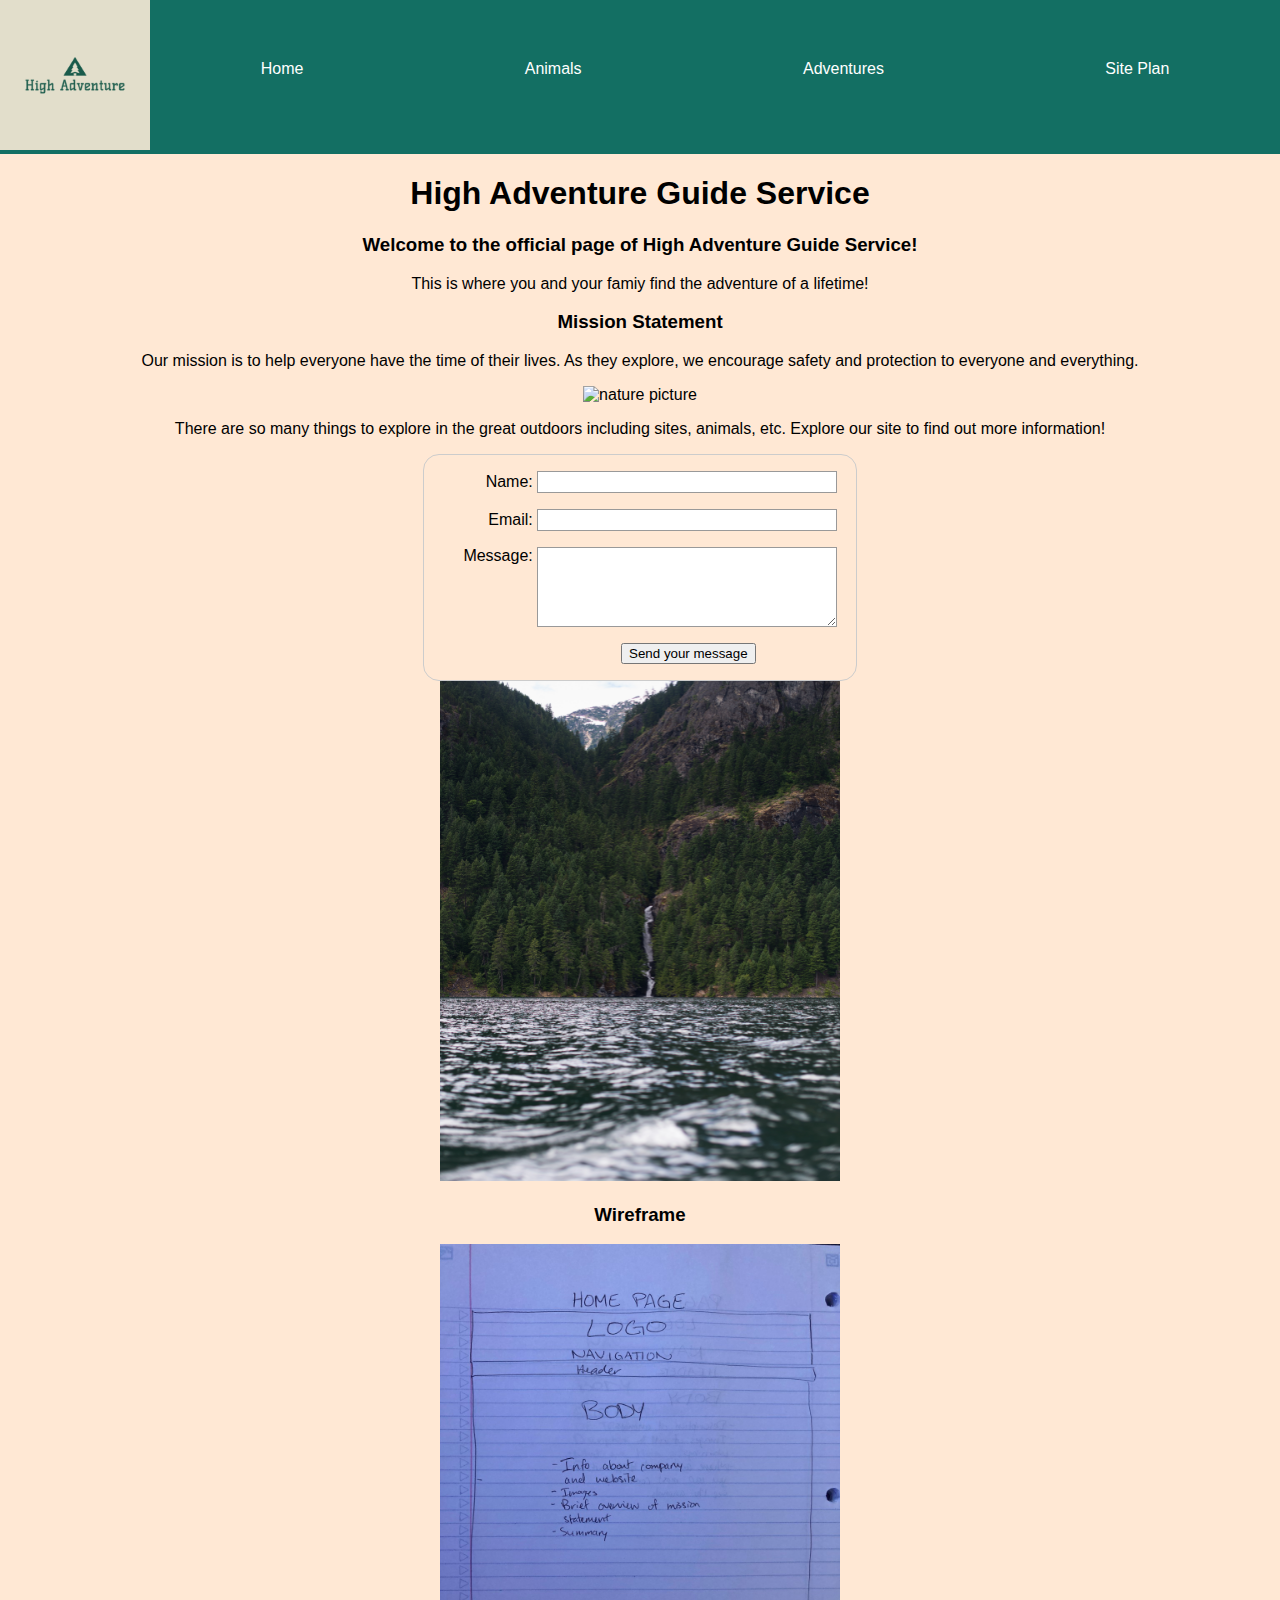
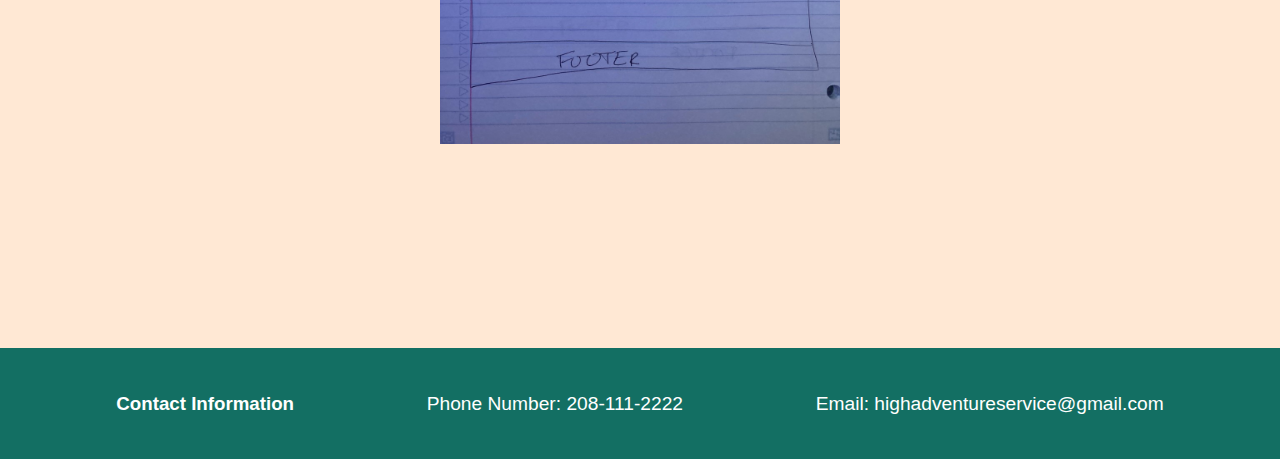
==== index.html @ f592d572 "complete" ====
<!DOCTYPE html>
<html lang="en">
<head>
    <meta charset="UTF-8">
    <meta http-equiv="X-UA-Compatible" content="IE=edge">
    <meta name="viewport" content="width=device-width, initial-scale=1.0">
    <link rel="stylesheet" href="styles/styles.css">
    <title>High Adventures | Home Page</title>
    <style>
        form {
  margin: 0 auto;
  width: 400px;
  padding: 1em;
  border: 1px solid #ccc;
  border-radius: 1em;
}
ul {
  list-style: none;
  padding: 0;
  margin: 0;
}
form li + li {
  margin-top: 1em;
}
label {
  display: inline-block;
  width: 90px;
  text-align: right;
}
input,
textarea {
  font: 1em sans-serif;
  width: 300px;
  box-sizing: border-box;
  border: 1px solid #999;
}
input:focus,
textarea:focus {
  border-color: #000;
}
textarea {
  vertical-align: top;
  height: 5em;
}
.button {
  padding-left: 90px; 
}
button {
  margin-left: 0.5em;
}
    </style>
</head>
<body>
    <div id="content">
        <header>
            <a id="logo_link" href="home.html">
                <img class="logo" src="styles/images/logo.png" alt="Dry Oar Logo">
            </a>
            <nav>
                <a href="home.html">Home</a>
                <a href="animals.html">Animals</a>
                <a href="adventures.html">Adventures</a>
                <a href="site-plan.html">Site Plan</a>
            </nav>
        </header>
    <main>
        <h1>High Adventure Guide Service</h1>
        <h3>Welcome to the official page of High Adventure Guide Service!</h3>
        <p>This is where you and your famiy find the adventure of a lifetime!</p>
        <h3>Mission Statement</h3>
        <p>Our mission is to help everyone have the time of their lives. As they explore, we encourage safety and protection to everyone and everything.</p>
        <img src="styles/images/nature.jpg" alt="nature picture" width="400px" height="500px">
        <p>There are so many things to explore in the great outdoors including sites, animals, etc. Explore our site to find out more information!</p>
        
        <form action="/my-handling-form-page" method="post">
            <ul>
              <li>
                <label for="name">Name:</label>
                <input type="text" id="name" name="user_name" />
              </li>
              <li>
                <label for="mail">Email:</label>
                <input type="email" id="mail" name="user_email" />
              </li>
              <li>
                <label for="msg">Message:</label>
                <textarea id="msg" name="user_message"></textarea>
              </li>
              <li class="button">
                <button type="submit">Send your message</button>
              </li>
            </ul>
          </form>

        <img src="styles/images/waterfall.jpg" alt="waterfall picture" width="400px" height="500px">
        <h3>Wireframe</h3>
        <img class="wireframe" src="styles/images/homepagewireframe.jpg" alt="Home Page Wireframe" />
    </main>
    <footer>
        <h3>Contact Information</h3>
        <p>Phone Number: 208-111-2222</p>
        <p>Email: highadventureservice@gmail.com</p>
    </footer>
    <script>
        const feedbackElement = document.getElementById('feedback');
        const formElement = document.forms[0];
        formElement.addEventListener('submit', function(e) {
            e.preventDefault();
            feedbackElement.innerHTML = 'Hello '+ formElement.user_name.value +'! Thank you for your message. We will get back with you as soon as possible!';
            feedbackElement.style.display = "block";
            document.body.classList.toggle('moveDown');
        });
    </script>
    </div>
</body>
</html>
---- styles/styles.css ----
#content {
    max-width: 1600px;
    margin: 0 auto;
}
nav {
    display: flex;
    justify-content: space-around;
}
nav a {
    text-align: center;
    color: white;
    text-decoration: none;
    padding: 60px;
}
nav a:hover {
    background-color: #E4DFDA;
    color: black;
}
.button-box {
    text-align: center;
}
main {
    text-align: center;
}
body {
    background-color: #FFE8D4;
    color: white;
    font-family: Arial, Helvetica, sans-serif;
    margin: 0;
    padding: 0;
}
header {
    background-color: #136F63;
    color: black;
    display: grid;
    grid-template-columns: 150px auto;
}
main {
    color: black;
}
.wireframe {
    width: 400px;
    height: 500px;
    align-items: center;
}
.home-grid {
    display: grid;
    grid-template-columns: repeat(10, 1fr);
    color: black;
}
.bear-card {
    margin: 200px 0;
    grid-column: 2/4;
    grid-row: 2/3;
}
.elk-card {
    margin: 200px 0;
    grid-column: 5/7;
    grid-row: 2/3;
}
.ram-card {
    margin: 200px 0;
    grid-column: 8/10;
    grid-row: 2/3;
}
.zipline-card {
    margin: 200px 0;
    grid-column: 2/4;
    grid-row: 2/3;
}
.hike-card {
    margin: 200px 0;
    grid-column: 5/7;
    grid-row: 2/3;
}
.rafting-card {
    margin: 200px 0;
    grid-column: 8/10;
    grid-row: 2/3;
}
.card-img {
    border: 10px solid #000000;
    transition: transform .5s;
    box-shadow: 5px 5px 10px #6f7364;
}
.card-img:hover {
    opacity: .6;
    transform: scale(1.1);
}
.card-img {
    width: 100%;
}
footer {
    background-color: #136F63;
    color: white;
    padding: 25px 50px;
    margin-top: 200px;
    display: flex;
    justify-content: space-around;
    align-items: center;
}
footer p {
    font-size: 1.2em;
}
footer p a:hover {
    text-decoration: underline;
}
footer .social img {
    padding-top: 15px;
} 
.logo {
    width: 150px;
}
.home-title {
    font-family: 'Rock Salt', 'Bradley Hand', sans-serif;
    font-size: 2em;
    margin-top: 10px;
}
#logo-link {
    padding-top: 5px;
    padding-top: 5px;
    justify-self: center;
    align-self: center;
}
#feedback {
    color: black;
    background-color: antiquewhite;
    position: absolute;
    top: 0;
    left: 0;
    right: 0;
    padding: .5em;
    display: none;      
}
@media screen and (max-width: 900px) {
    #hero, .home-grid {
        display: block;
        height: auto;
    }
    nav, footer {
        flex-direction: column;
    }
    nav a {
        display: block;
        padding: 15px;
    }
    #hero {
        margin-top: 0;
    }
    #hero-msg {
        margin-top: 0;
    }
    #hero-msg h4 {
        display: none;
    }
    .home-title {
        font-size: 25px;
        color: #6f7364;
    }
    .rivers-card, .camping-card, .rapids-card { 
        margin: 50px auto;
        width: 60%;
    }
    #background {
        display: none;
    }
    .mountains, .msg {
        width: 80%;
        display: block;
        margin: 0 auto;
    }
    footer {
        margin-top: 25px;
    }
}
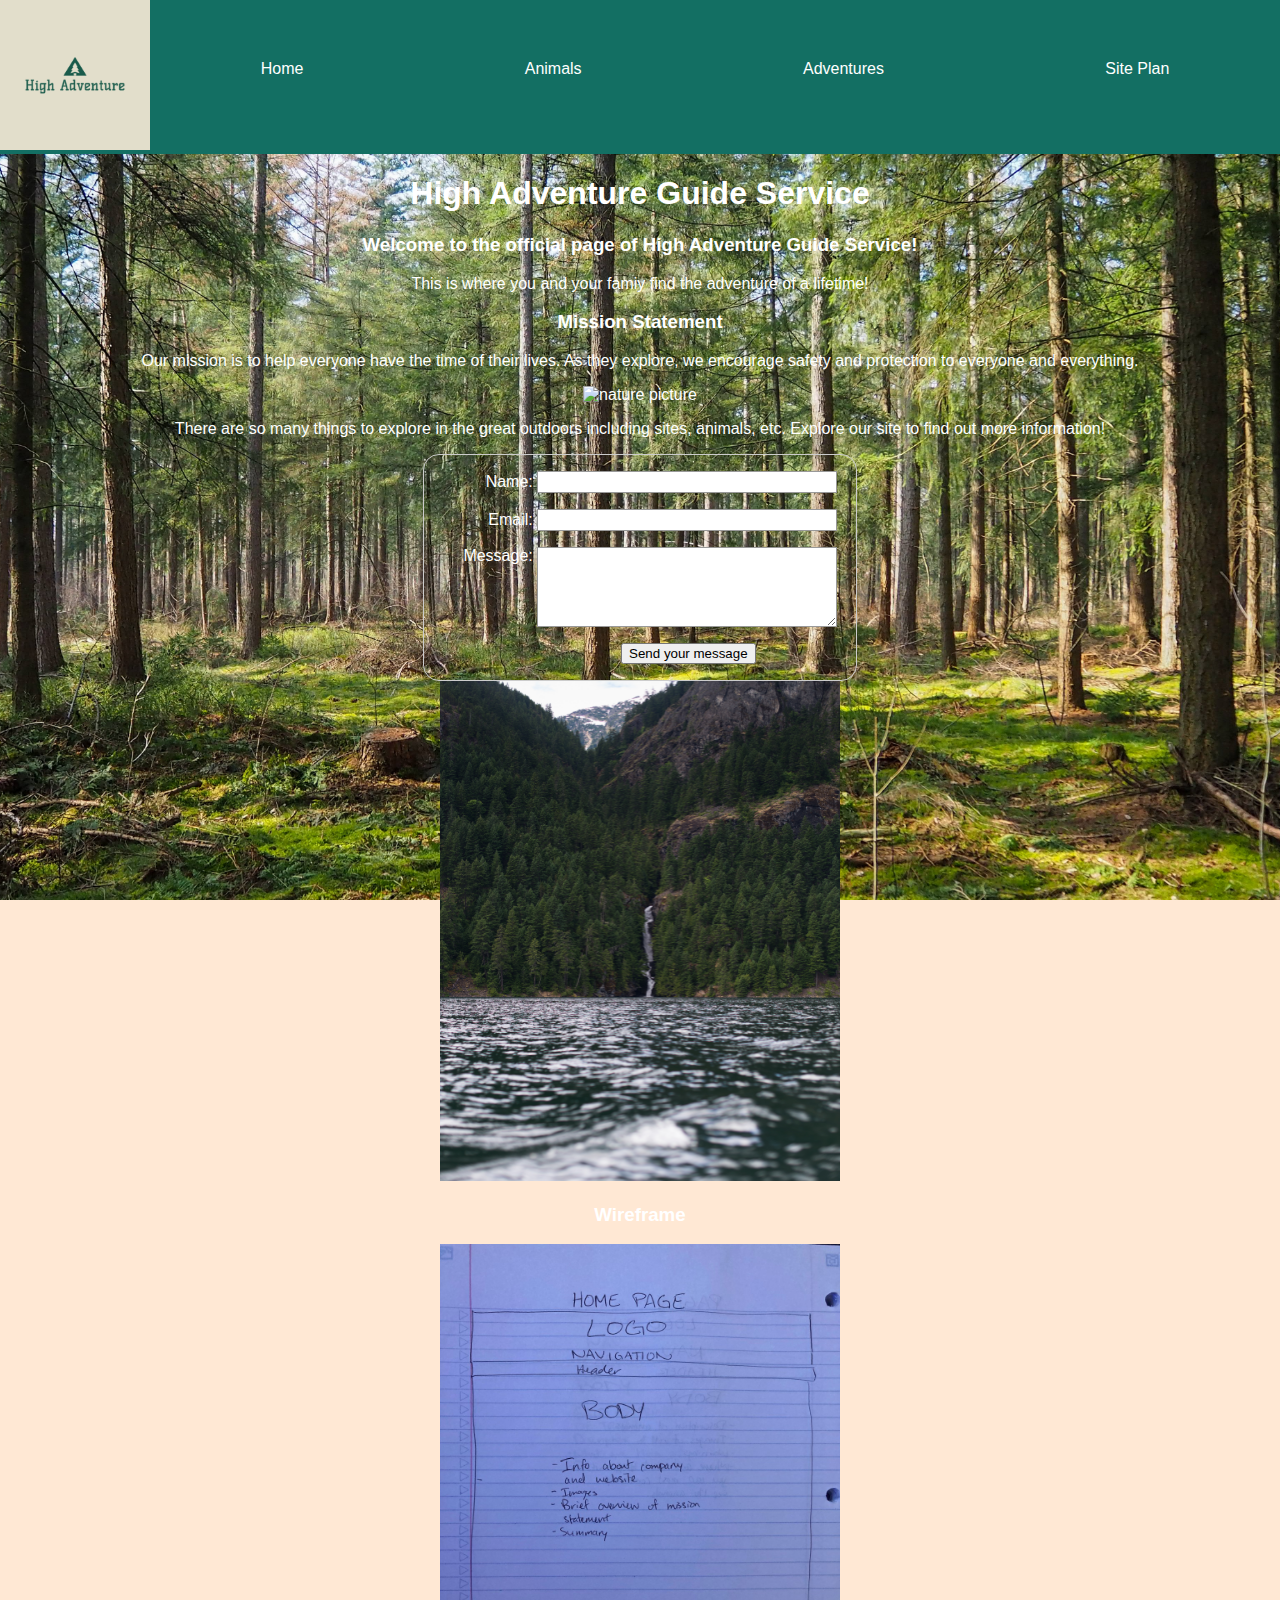
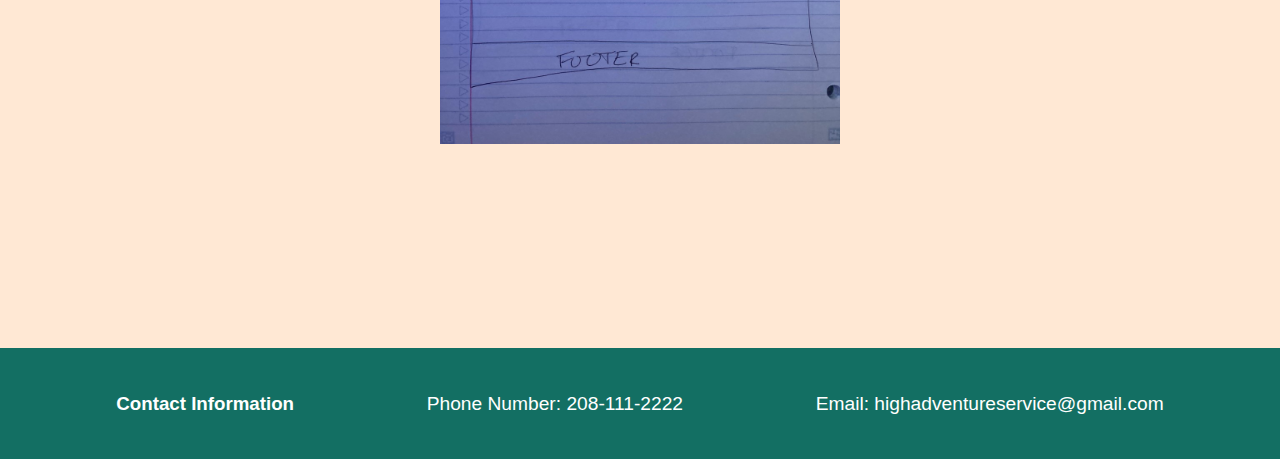
==== commit fe185e64: "homepage done" ====
--- a/index.html
+++ b/index.html
@@ -51,13 +51,14 @@
     </style>
 </head>
 <body>
+  <div class="parallax">
     <div id="content">
         <header>
             <a id="logo_link" href="home.html">
                 <img class="logo" src="styles/images/logo.png" alt="Dry Oar Logo">
             </a>
             <nav>
-                <a href="home.html">Home</a>
+                <a href="index.html">Home</a>
                 <a href="animals.html">Animals</a>
                 <a href="adventures.html">Adventures</a>
                 <a href="site-plan.html">Site Plan</a>
@@ -71,7 +72,6 @@
         <p>Our mission is to help everyone have the time of their lives. As they explore, we encourage safety and protection to everyone and everything.</p>
         <img src="styles/images/nature.jpg" alt="nature picture" width="400px" height="500px">
         <p>There are so many things to explore in the great outdoors including sites, animals, etc. Explore our site to find out more information!</p>
-        
         <form action="/my-handling-form-page" method="post">
             <ul>
               <li>
@@ -112,5 +112,6 @@
         });
     </script>
     </div>
+  </div>
 </body>
 </html>--- a/styles/styles.css
+++ b/styles/styles.css
@@ -36,8 +36,16 @@
     grid-template-columns: 150px auto;
 }
 main {
-    color: black;
+    color: white;
 }
+.parallax {
+    background-image: url("images/forest.jpg");
+    min-height: 500px;
+    background-attachment: fixed;
+    background-position: center;
+    background-repeat: no-repeat;
+    background-size: cover;
+  }
 .wireframe {
     width: 400px;
     height: 500px;
@@ -46,7 +54,7 @@
 .home-grid {
     display: grid;
     grid-template-columns: repeat(10, 1fr);
-    color: black;
+    color: white;
 }
 .bear-card {
     margin: 200px 0;
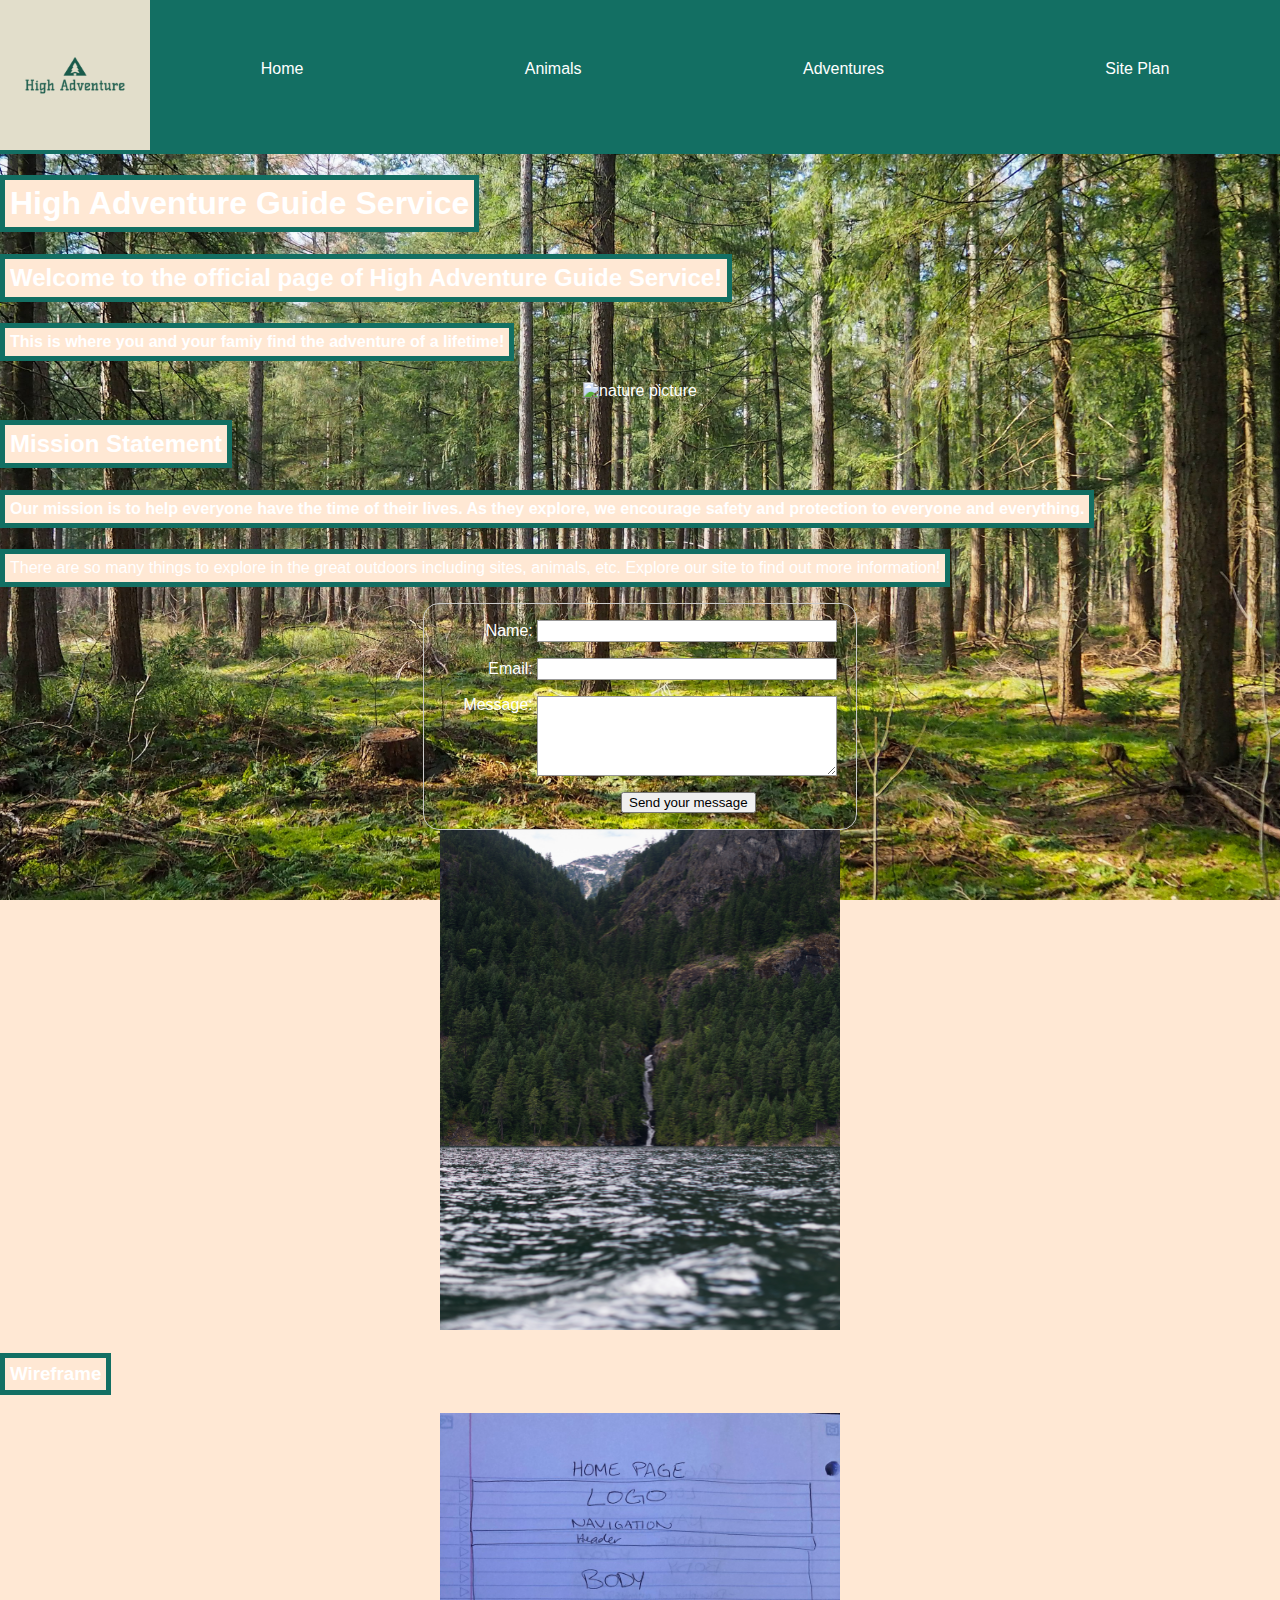
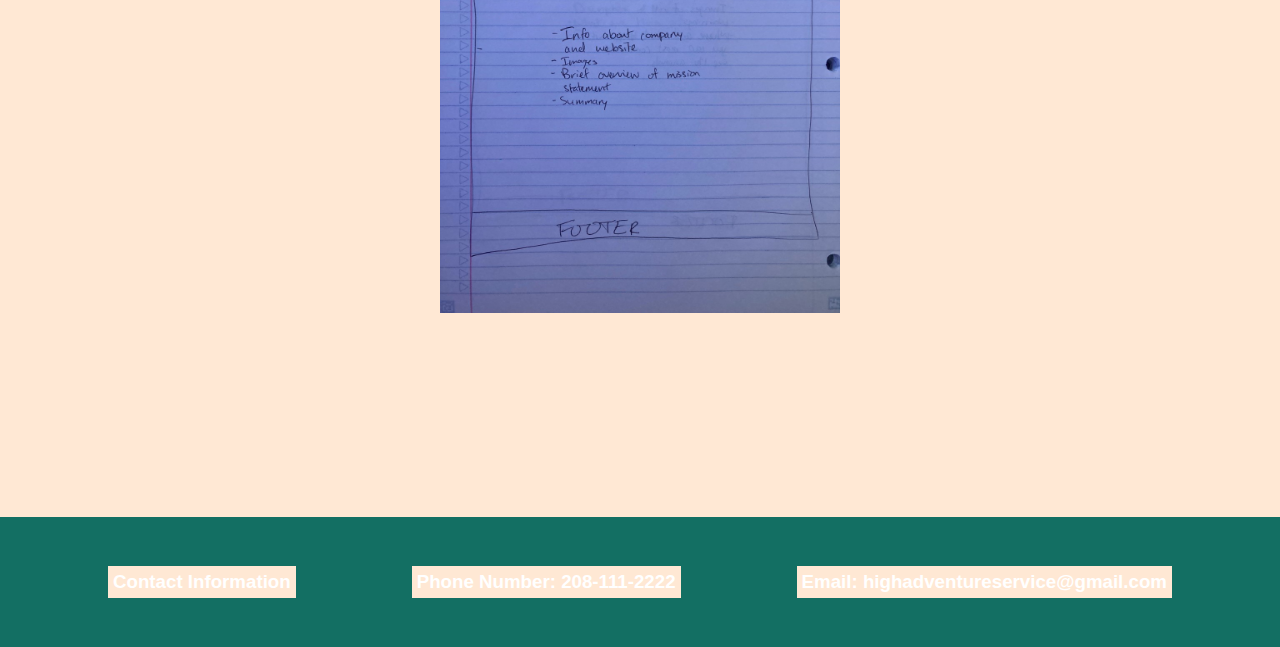
==== commit 7197bf1f: "homepage workout" ====
--- a/index.html
+++ b/index.html
@@ -27,15 +27,13 @@
   width: 90px;
   text-align: right;
 }
-input,
-textarea {
+input, textarea {
   font: 1em sans-serif;
   width: 300px;
   box-sizing: border-box;
   border: 1px solid #999;
 }
-input:focus,
-textarea:focus {
+input:focus, textarea:focus {
   border-color: #000;
 }
 textarea {
@@ -66,11 +64,11 @@
         </header>
     <main>
         <h1>High Adventure Guide Service</h1>
-        <h3>Welcome to the official page of High Adventure Guide Service!</h3>
-        <p>This is where you and your famiy find the adventure of a lifetime!</p>
-        <h3>Mission Statement</h3>
-        <p>Our mission is to help everyone have the time of their lives. As they explore, we encourage safety and protection to everyone and everything.</p>
-        <img src="styles/images/nature.jpg" alt="nature picture" width="400px" height="500px">
+        <h2>Welcome to the official page of High Adventure Guide Service!</h2>
+        <h4>This is where you and your famiy find the adventure of a lifetime!</h4>
+        <img class="mainpics" src="styles/images/nature.jpg" alt="nature picture">
+        <h2>Mission Statement</h2>
+        <h4>Our mission is to help everyone have the time of their lives. As they explore, we encourage safety and protection to everyone and everything.</h4>
         <p>There are so many things to explore in the great outdoors including sites, animals, etc. Explore our site to find out more information!</p>
         <form action="/my-handling-form-page" method="post">
             <ul>
@@ -92,14 +90,14 @@
             </ul>
           </form>
 
-        <img src="styles/images/waterfall.jpg" alt="waterfall picture" width="400px" height="500px">
+        <img class="mainpics" src="styles/images/waterfall.jpg" alt="waterfall picture">
         <h3>Wireframe</h3>
-        <img class="wireframe" src="styles/images/homepagewireframe.jpg" alt="Home Page Wireframe" />
+        <img class="wireframe" src="styles/images/homepagewireframe.jpg" alt="Home Page Wireframe">
     </main>
     <footer>
         <h3>Contact Information</h3>
-        <p>Phone Number: 208-111-2222</p>
-        <p>Email: highadventureservice@gmail.com</p>
+        <h3>Phone Number: 208-111-2222</h3>
+        <h3>Email: highadventureservice@gmail.com</h3>
     </footer>
     <script>
         const feedbackElement = document.getElementById('feedback');
--- a/styles/styles.css
+++ b/styles/styles.css
@@ -38,6 +38,13 @@
 main {
     color: white;
 }
+p, h1, h2, h3, h4 {
+    background-color: #FFE8D4;
+    padding: 5px;
+    border: 5px solid #136F63;
+    width: fit-content;
+    text-align: center;
+}
 .parallax {
     background-image: url("images/forest.jpg");
     min-height: 500px;
@@ -45,7 +52,12 @@
     background-position: center;
     background-repeat: no-repeat;
     background-size: cover;
-  }
+}
+.mainpics {
+    width: 400px;
+    height: 500px;
+    align-items: center;
+}
 .wireframe {
     width: 400px;
     height: 500px;
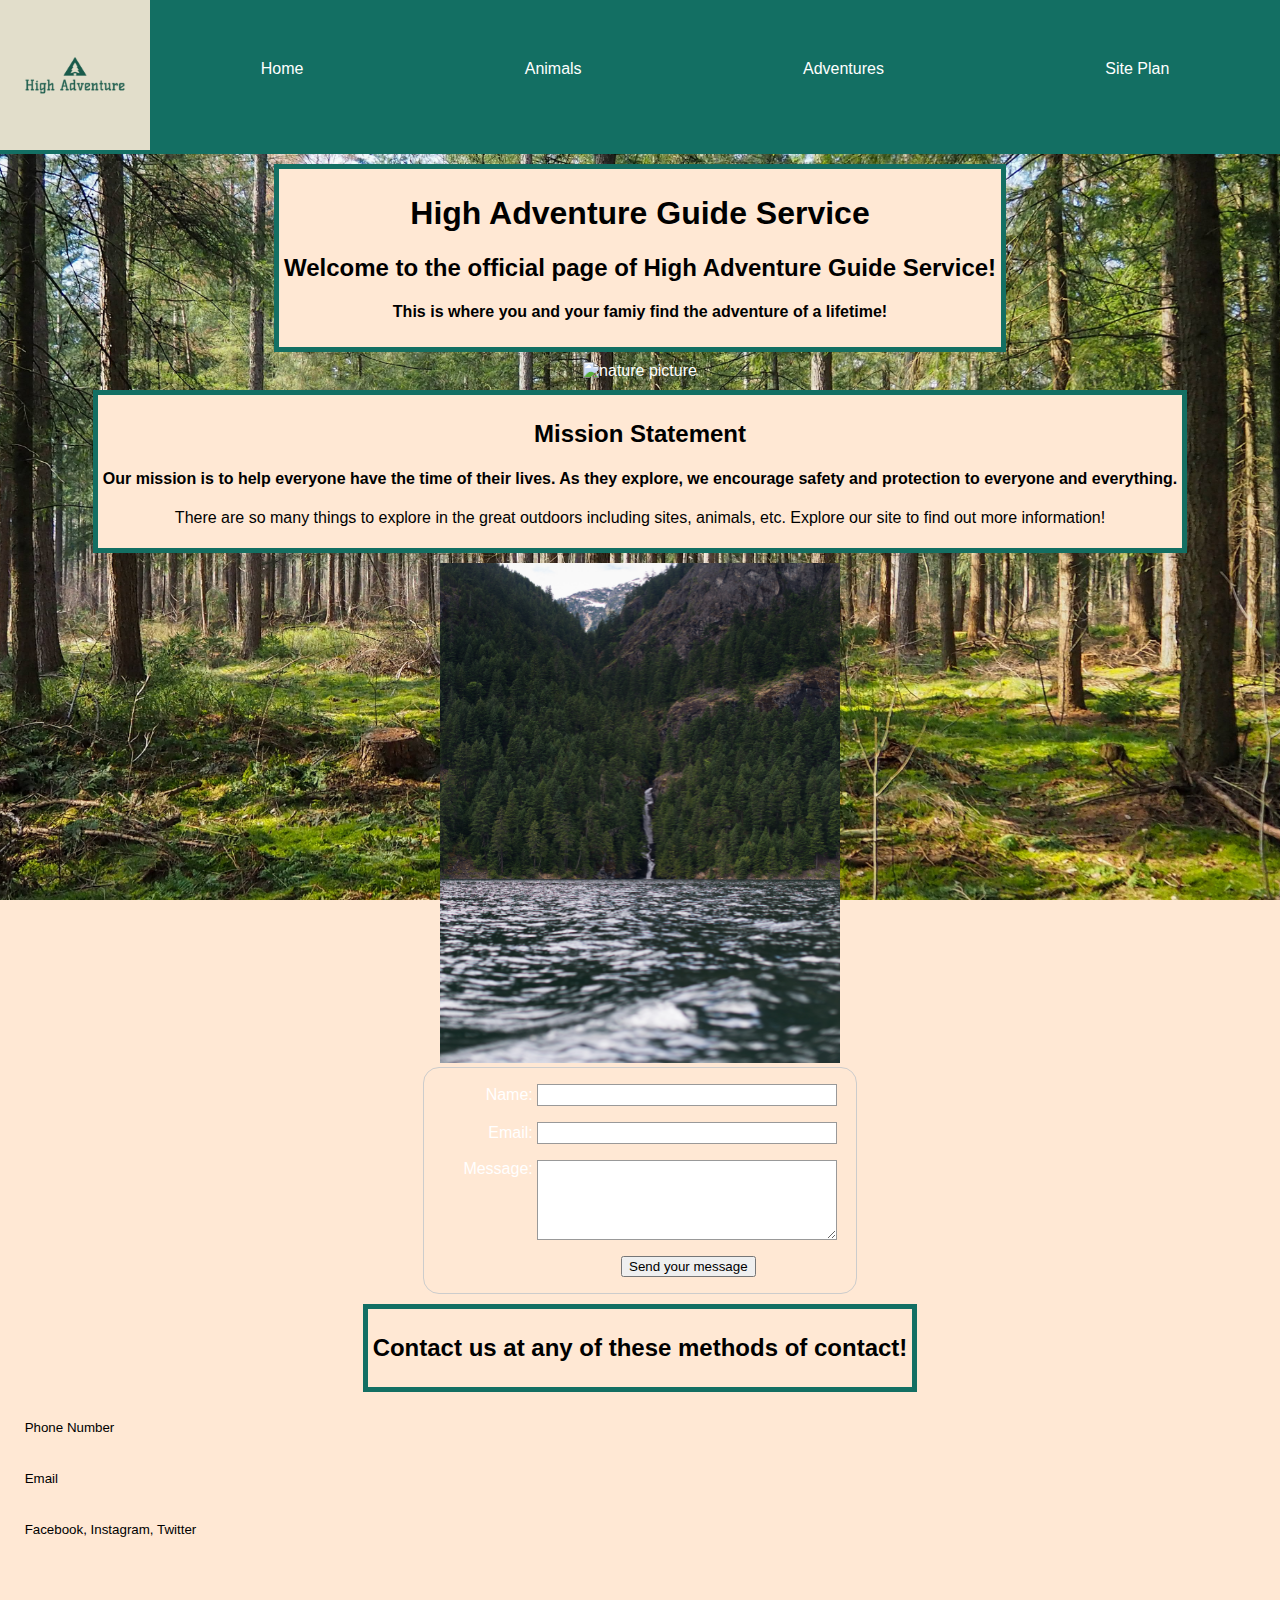
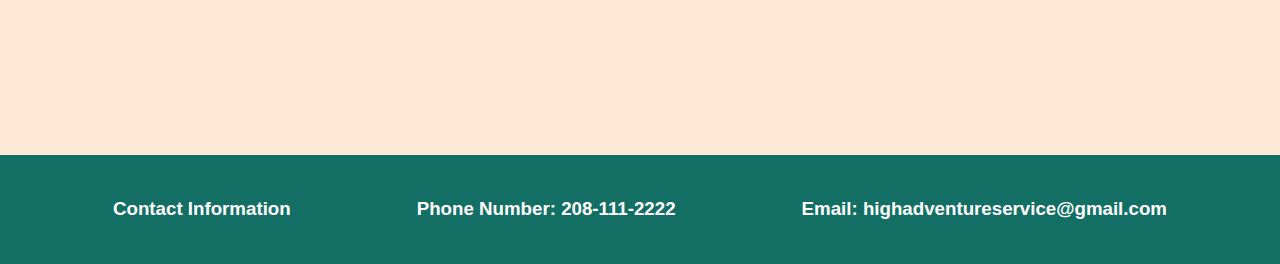
==== commit 572a2bce: "accordian finished" ====
--- a/index.html
+++ b/index.html
@@ -52,7 +52,7 @@
   <div class="parallax">
     <div id="content">
         <header>
-            <a id="logo_link" href="home.html">
+            <a id="logo_link" href="index.html">
                 <img class="logo" src="styles/images/logo.png" alt="Dry Oar Logo">
             </a>
             <nav>
@@ -63,13 +63,18 @@
             </nav>
         </header>
     <main>
+      <div id="textcontent">
         <h1>High Adventure Guide Service</h1>
         <h2>Welcome to the official page of High Adventure Guide Service!</h2>
         <h4>This is where you and your famiy find the adventure of a lifetime!</h4>
+      </div>
         <img class="mainpics" src="styles/images/nature.jpg" alt="nature picture">
+      <div id="textcontent">
         <h2>Mission Statement</h2>
         <h4>Our mission is to help everyone have the time of their lives. As they explore, we encourage safety and protection to everyone and everything.</h4>
         <p>There are so many things to explore in the great outdoors including sites, animals, etc. Explore our site to find out more information!</p>
+      </div>
+        <img class="mainpics" src="styles/images/waterfall.jpg" alt="waterfall picture">
         <form action="/my-handling-form-page" method="post">
             <ul>
               <li>
@@ -89,10 +94,21 @@
               </li>
             </ul>
           </form>
-
-        <img class="mainpics" src="styles/images/waterfall.jpg" alt="waterfall picture">
-        <h3>Wireframe</h3>
-        <img class="wireframe" src="styles/images/homepagewireframe.jpg" alt="Home Page Wireframe">
+          <div id="textcontent">
+            <h2>Contact us at any of these methods of contact!</h2>
+          </div>
+          <button class="accordion">Phone Number</button>
+          <div class="panel">
+            <p>208-111-2222</p>
+          </div>
+          <button class="accordion">Email</button>
+          <div class="panel">
+            <p>highadventureservice@gmail.com</p>
+          </div>
+          <button class="accordion">Facebook, Instagram, Twitter</button>
+          <div class="panel">
+            <p>@highadventureservice</p>
+          </div>
     </main>
     <footer>
         <h3>Contact Information</h3>
@@ -108,6 +124,19 @@
             feedbackElement.style.display = "block";
             document.body.classList.toggle('moveDown');
         });
+        var acc = document.getElementsByClassName("accordion");
+        var i;
+        for (i = 0; i < acc.length; i++) {
+        acc[i].addEventListener("click", function() {
+        this.classList.toggle("active");
+        var panel = this.nextElementSibling;
+        if (panel.style.display === "block") {
+        panel.style.display = "none";
+        } else {
+        panel.style.display = "block";
+        }
+        });
+        }
     </script>
     </div>
   </div>
--- a/styles/styles.css
+++ b/styles/styles.css
@@ -16,6 +16,12 @@
     background-color: #E4DFDA;
     color: black;
 }
+header {
+    background-color: #136F63;
+    color: black;
+    display: grid;
+    grid-template-columns: 150px auto;
+}
 .button-box {
     text-align: center;
 }
@@ -29,21 +35,14 @@
     margin: 0;
     padding: 0;
 }
-header {
-    background-color: #136F63;
-    color: black;
-    display: grid;
-    grid-template-columns: 150px auto;
-}
-main {
-    color: white;
-}
-p, h1, h2, h3, h4 {
+#textcontent {
+    color: black;
     background-color: #FFE8D4;
     padding: 5px;
     border: 5px solid #136F63;
     width: fit-content;
     text-align: center;
+    margin: 10px auto;
 }
 .parallax {
     background-image: url("images/forest.jpg");
@@ -110,6 +109,27 @@
 .card-img {
     width: 100%;
 }
+.accordion {
+    background-color: #FFE8D4;
+    color: black;
+    cursor: pointer;
+    padding: 18px;
+    width: 100%;
+    text-align: left;
+    border: none;
+    outline: none;
+    transition: 0.4s;
+}
+.active, .accordion:hover {
+    background-color: #ccc;
+}
+.panel {
+    padding: 0 18px;
+    background-color: white;
+    color: black;
+    display: none;
+    overflow: hidden;
+}
 footer {
     background-color: #136F63;
     color: white;
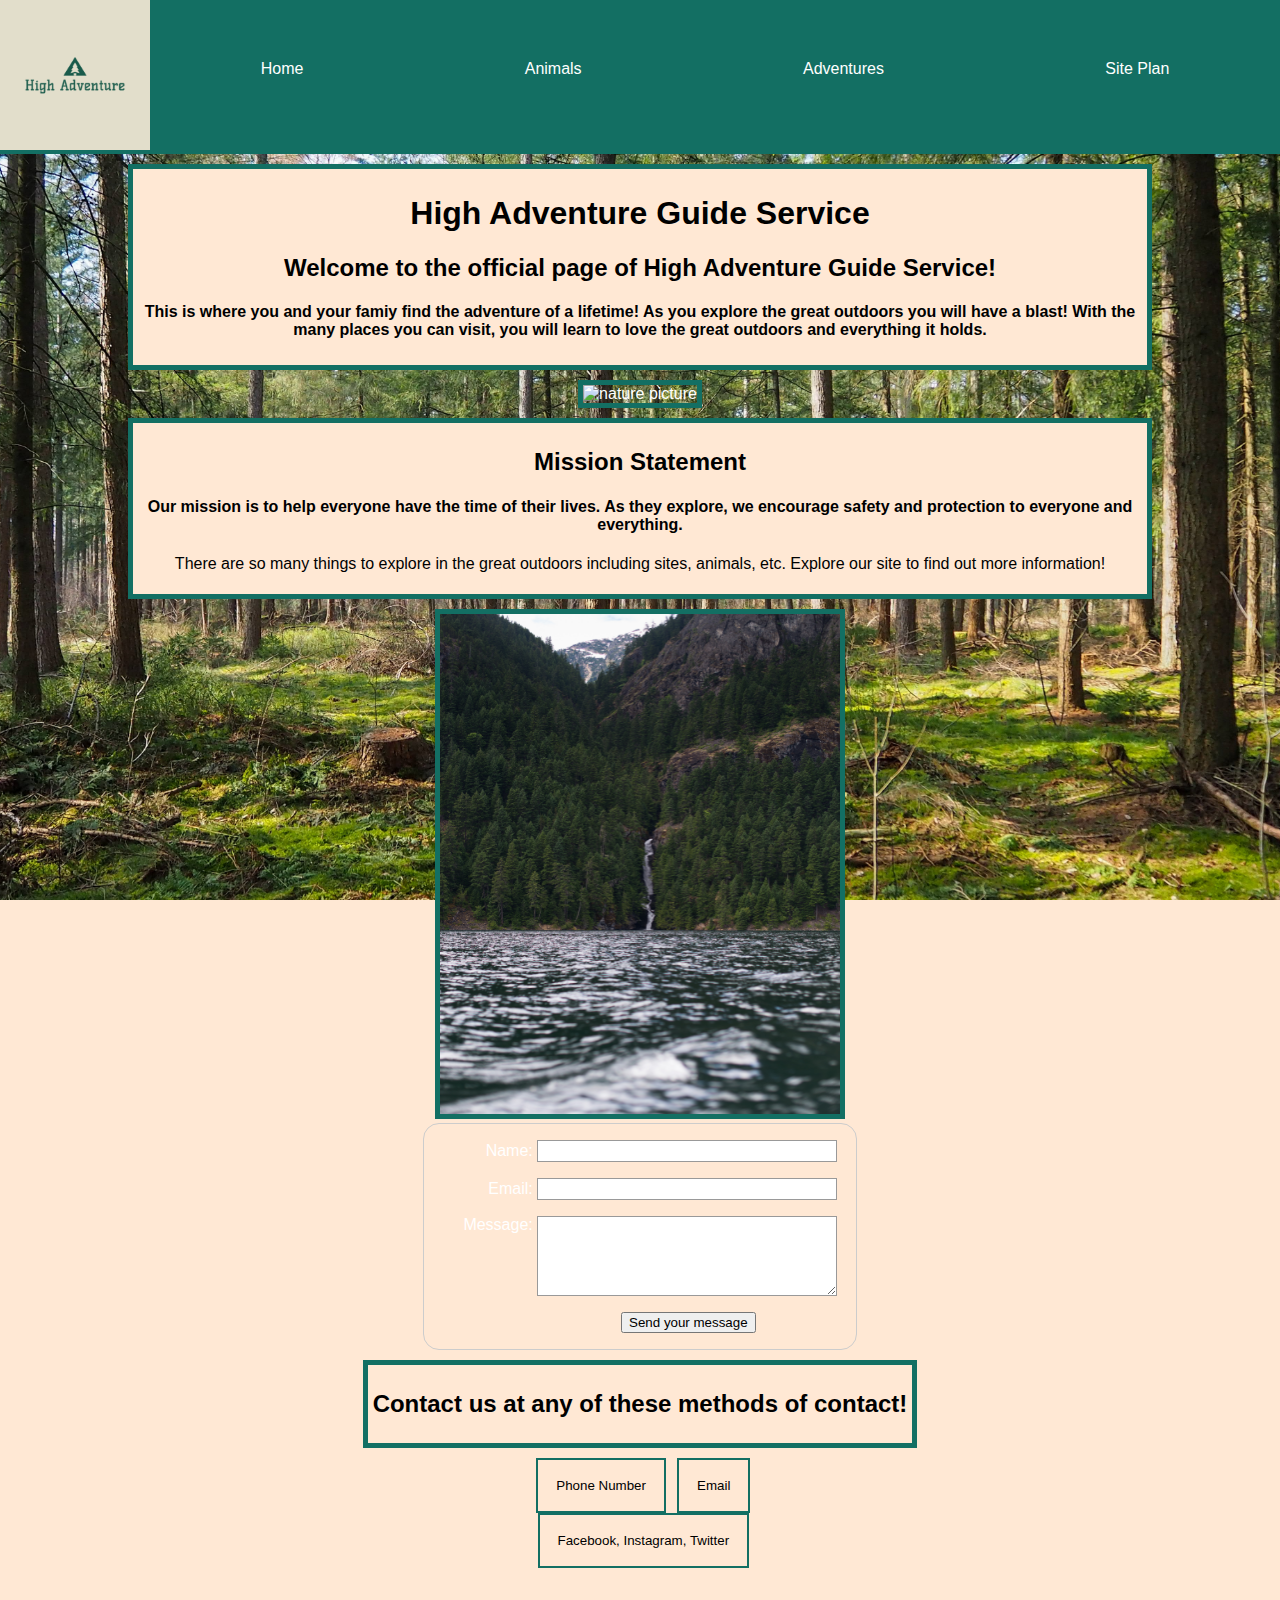
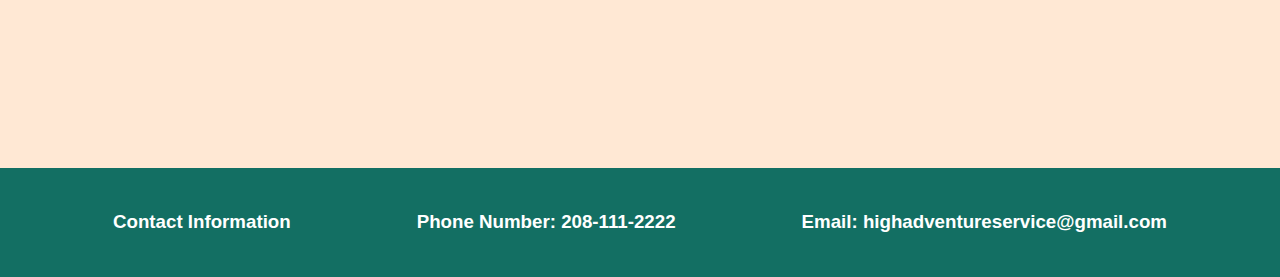
==== commit 760230d5: "css edited" ====
--- a/index.html
+++ b/index.html
@@ -6,47 +6,6 @@
     <meta name="viewport" content="width=device-width, initial-scale=1.0">
     <link rel="stylesheet" href="styles/styles.css">
     <title>High Adventures | Home Page</title>
-    <style>
-        form {
-  margin: 0 auto;
-  width: 400px;
-  padding: 1em;
-  border: 1px solid #ccc;
-  border-radius: 1em;
-}
-ul {
-  list-style: none;
-  padding: 0;
-  margin: 0;
-}
-form li + li {
-  margin-top: 1em;
-}
-label {
-  display: inline-block;
-  width: 90px;
-  text-align: right;
-}
-input, textarea {
-  font: 1em sans-serif;
-  width: 300px;
-  box-sizing: border-box;
-  border: 1px solid #999;
-}
-input:focus, textarea:focus {
-  border-color: #000;
-}
-textarea {
-  vertical-align: top;
-  height: 5em;
-}
-.button {
-  padding-left: 90px; 
-}
-button {
-  margin-left: 0.5em;
-}
-    </style>
 </head>
 <body>
   <div class="parallax">
@@ -63,13 +22,13 @@
             </nav>
         </header>
     <main>
-      <div id="textcontent">
+      <div class="textcontent">
         <h1>High Adventure Guide Service</h1>
         <h2>Welcome to the official page of High Adventure Guide Service!</h2>
-        <h4>This is where you and your famiy find the adventure of a lifetime!</h4>
+        <h4>This is where you and your famiy find the adventure of a lifetime! As you explore the great outdoors you will have a blast! With the many places you can visit, you will learn to love the great outdoors and everything it holds. </h4>
       </div>
         <img class="mainpics" src="styles/images/nature.jpg" alt="nature picture">
-      <div id="textcontent">
+      <div class="textcontent">
         <h2>Mission Statement</h2>
         <h4>Our mission is to help everyone have the time of their lives. As they explore, we encourage safety and protection to everyone and everything.</h4>
         <p>There are so many things to explore in the great outdoors including sites, animals, etc. Explore our site to find out more information!</p>
@@ -79,11 +38,11 @@
             <ul>
               <li>
                 <label for="name">Name:</label>
-                <input type="text" id="name" name="user_name" />
+                <input type="text" id="name" name="user_name">
               </li>
               <li>
                 <label for="mail">Email:</label>
-                <input type="email" id="mail" name="user_email" />
+                <input type="email" id="mail" name="user_email">
               </li>
               <li>
                 <label for="msg">Message:</label>
@@ -94,20 +53,22 @@
               </li>
             </ul>
           </form>
-          <div id="textcontent">
+          <div class="textcontent">
             <h2>Contact us at any of these methods of contact!</h2>
           </div>
-          <button class="accordion">Phone Number</button>
-          <div class="panel">
-            <p>208-111-2222</p>
-          </div>
-          <button class="accordion">Email</button>
-          <div class="panel">
-            <p>highadventureservice@gmail.com</p>
-          </div>
-          <button class="accordion">Facebook, Instagram, Twitter</button>
-          <div class="panel">
-            <p>@highadventureservice</p>
+          <div id="accordionbox">
+            <button class="accordion">Phone Number</button>
+            <div class="panel">
+              <p>208-111-2222</p>
+            </div>
+            <button class="accordion">Email</button>
+            <div class="panel">
+              <p>highadventureservice@gmail.com</p>
+            </div>
+            <button class="accordion">Facebook, Instagram, Twitter</button>
+            <div class="panel">
+              <p>@highadventureservice</p>
+            </div>
           </div>
     </main>
     <footer>
--- a/styles/styles.css
+++ b/styles/styles.css
@@ -27,6 +27,8 @@
 }
 main {
     text-align: center;
+    width: 80%;
+    margin: auto;
 }
 body {
     background-color: #FFE8D4;
@@ -35,7 +37,7 @@
     margin: 0;
     padding: 0;
 }
-#textcontent {
+.textcontent {
     color: black;
     background-color: #FFE8D4;
     padding: 5px;
@@ -56,6 +58,7 @@
     width: 400px;
     height: 500px;
     align-items: center;
+    border: 5px solid #136F63;
 }
 .wireframe {
     width: 400px;
@@ -98,7 +101,7 @@
     grid-row: 2/3;
 }
 .card-img {
-    border: 10px solid #000000;
+    border: 5px solid #136F63;
     transition: transform .5s;
     box-shadow: 5px 5px 10px #6f7364;
 }
@@ -109,16 +112,22 @@
 .card-img {
     width: 100%;
 }
+#accordionbox {
+    width: 40%;
+    text-align: center;
+    margin: auto;
+}
 .accordion {
     background-color: #FFE8D4;
     color: black;
     cursor: pointer;
     padding: 18px;
-    width: 100%;
-    text-align: left;
+    width: fit-content;
+    text-align: center;
     border: none;
     outline: none;
     transition: 0.4s;
+    border: 2px solid #136F63;
 }
 .active, .accordion:hover {
     background-color: #ccc;
@@ -129,6 +138,45 @@
     color: black;
     display: none;
     overflow: hidden;
+}
+form {
+    margin: 0 auto;
+    width: 400px;
+    padding: 1em;
+    border: 1px solid #ccc;
+    border-radius: 1em;
+}
+ul {
+    list-style: none;
+    padding: 0;
+    margin: 0;
+}
+form li + li {
+    margin-top: 1em;
+}
+label {
+    display: inline-block;
+    width: 90px;
+    text-align: right;
+}
+input, textarea {
+    font: 1em sans-serif;
+    width: 300px;
+    box-sizing: border-box;
+    border: 1px solid #999;
+}
+input:focus, textarea:focus {
+    border-color: #000;
+}
+textarea {
+    vertical-align: top;
+    height: 5em;
+}
+.button {
+    padding-left: 90px; 
+}
+button {
+    margin-left: 0.5em;
 }
 footer {
     background-color: #136F63;
@@ -212,5 +260,4 @@
     footer {
         margin-top: 25px;
     }
-}
-    +} 